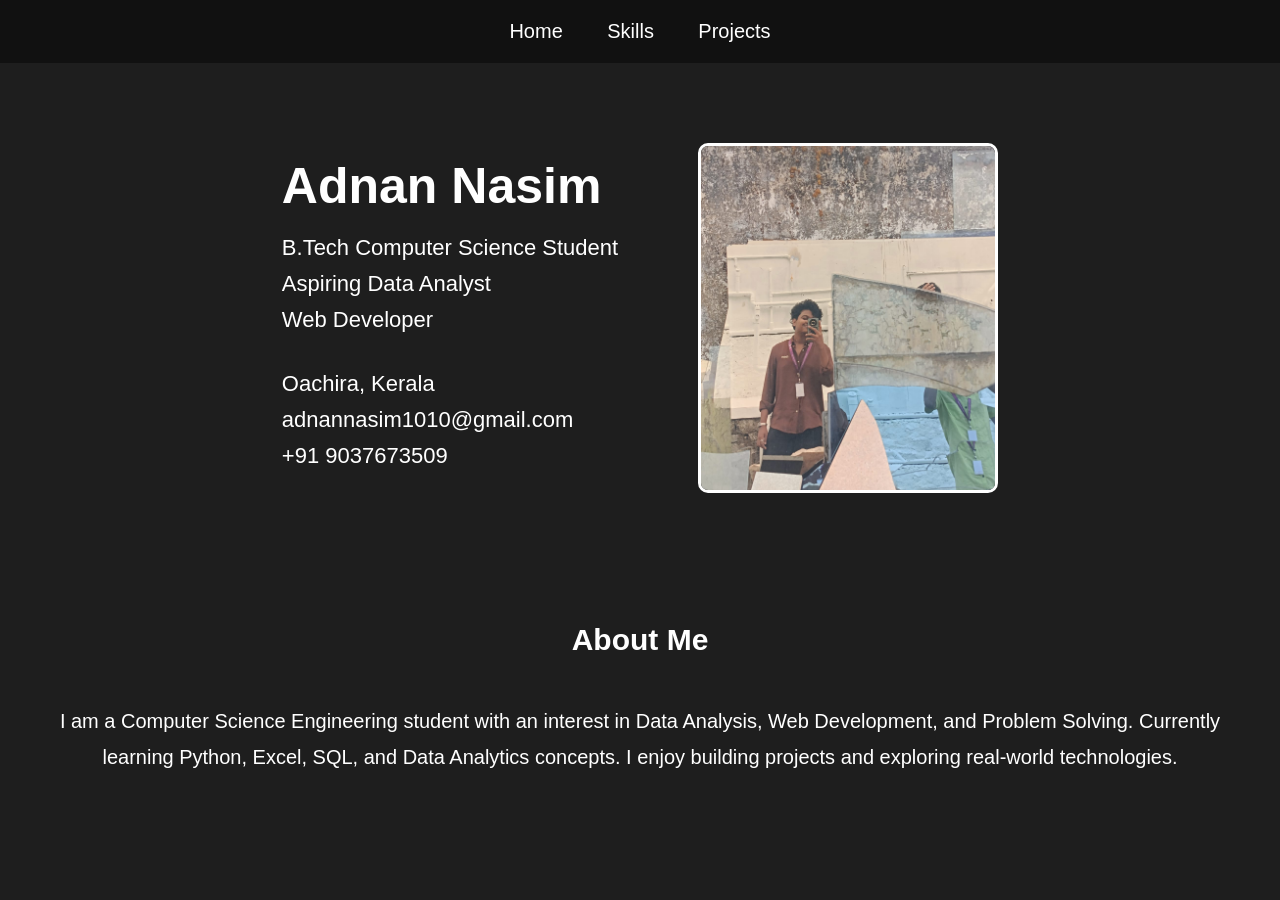
==== Portfolio.html @ c78f3273 "Add DAY1 project" ====
<!DOCTYPE html>
<html lang="en">
<head>
    <meta charset="UTF-8">
    <meta name="viewport" content="width=device-width, initial-scale=1.0">
    <title>Home</title>

    <style>

        *{
            margin:0;
            padding:0;
            box-sizing:border-box;
            font-family: Arial, sans-serif;
        }

        body{
            background:#1e1e1e;
            color:white;
        }

        nav{
            background:#111;
            padding:20px;
            text-align:center;
        }

        nav a{
            color:white;
            text-decoration:none;
            margin:0 20px;
            font-size:20px;
        }

        nav a:hover{
            color:yellow;
        }

        .container{
            display:flex;
            justify-content:center;
            align-items:center;
            gap:80px;
            flex-wrap:wrap;
            padding:80px;
        }

        .text h1{
            font-size:50px;
            margin-bottom:20px;
        }

        .text p{
            font-size:22px;
            margin:10px 0;
        }

        .image-box{
            width:300px;
            height:350px;
            border:3px solid white;
            border-radius:10px;
            overflow:hidden;
        }

        .image-box img{
            width:100%;
            height:100%;
            object-fit:cover;
        }

        .about{
            text-align:center;
            padding:40px;
            font-size:20px;
            line-height:1.8;
        }

    </style>
</head>

<body>

    <nav>
    <a href="portfolio.html">Home</a>
    <a href="skill.html">Skills</a>
    <a href="project.html">Projects</a>
</nav>

    <div class="container">
        <div class="text">
            <h1>Adnan Nasim</h1>
            <p>B.Tech Computer Science Student</p>
            <p>Aspiring Data Analyst</p>
            <p>Web Developer</p><br>
            <p> Oachira, Kerala</p>
            <p> adnannasim1010@gmail.com</p>
            <p> +91 9037673509</p>
        </div>
        <div class="image-box">
        <img src="WhatsApp Image 2026-05-18 at 4.13.39 PM.jpeg" alt="Adnan Photo">
        </div>
    </div>
    <div class="about">
        <h2>About Me</h2>
        <br>
        <p>I am a Computer Science Engineering student with an interest
            in Data Analysis, Web Development, and Problem Solving.
            Currently learning Python, Excel, SQL, and Data Analytics concepts.
             I enjoy building projects and exploring real-world technologies.
        </p>

    </div>

</body>
</html>
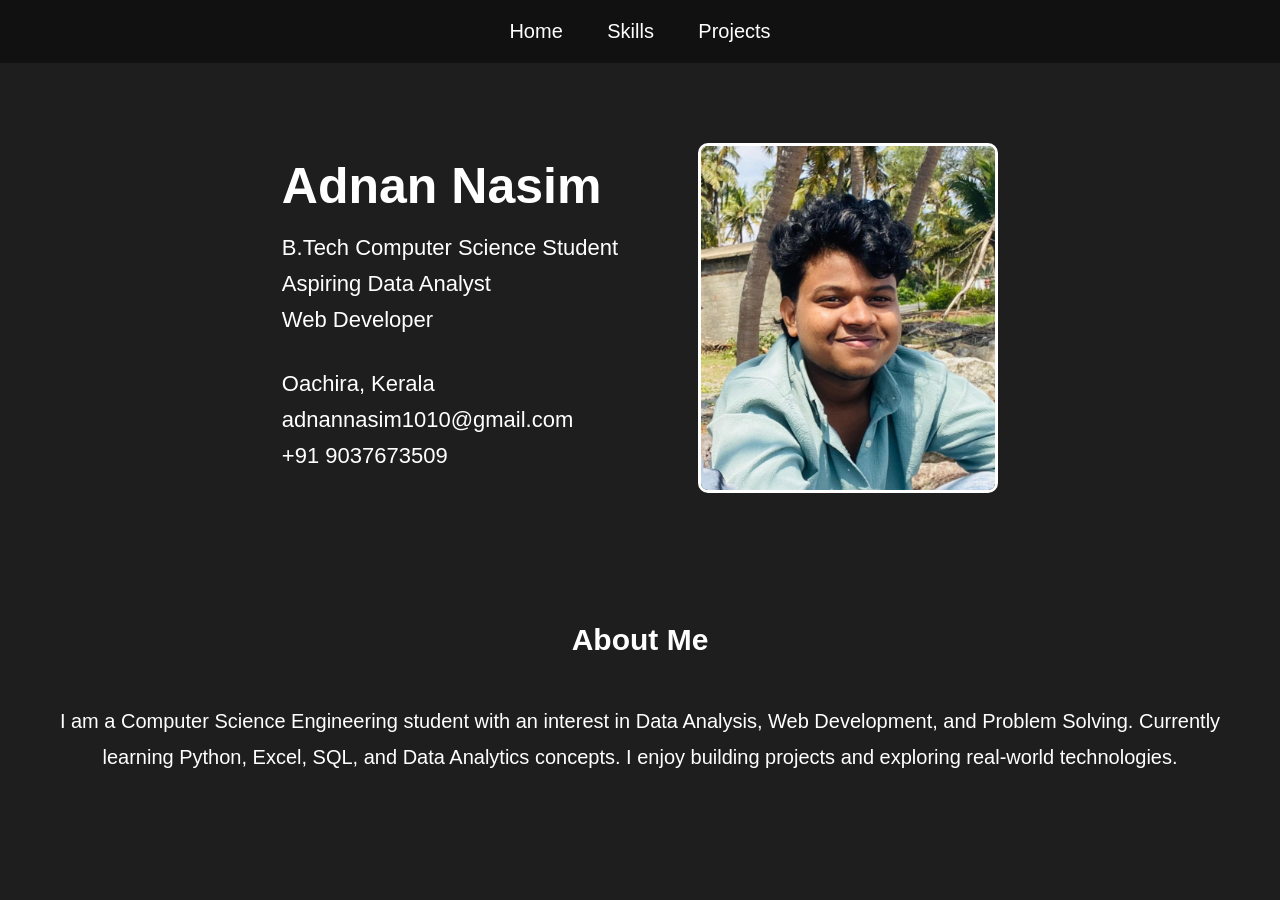
==== commit 01243274: "Updated Project" ====
--- a/Portfolio.html
+++ b/Portfolio.html
@@ -98,7 +98,7 @@
             <p> +91 9037673509</p>
         </div>
         <div class="image-box">
-        <img src="WhatsApp Image 2026-05-18 at 4.13.39 PM.jpeg" alt="Adnan Photo">
+        <img src="WhatsApp Image 2026-05-23 at 11.26.41 AM.jpeg" alt="Adnan Photo">
         </div>
     </div>
     <div class="about">
